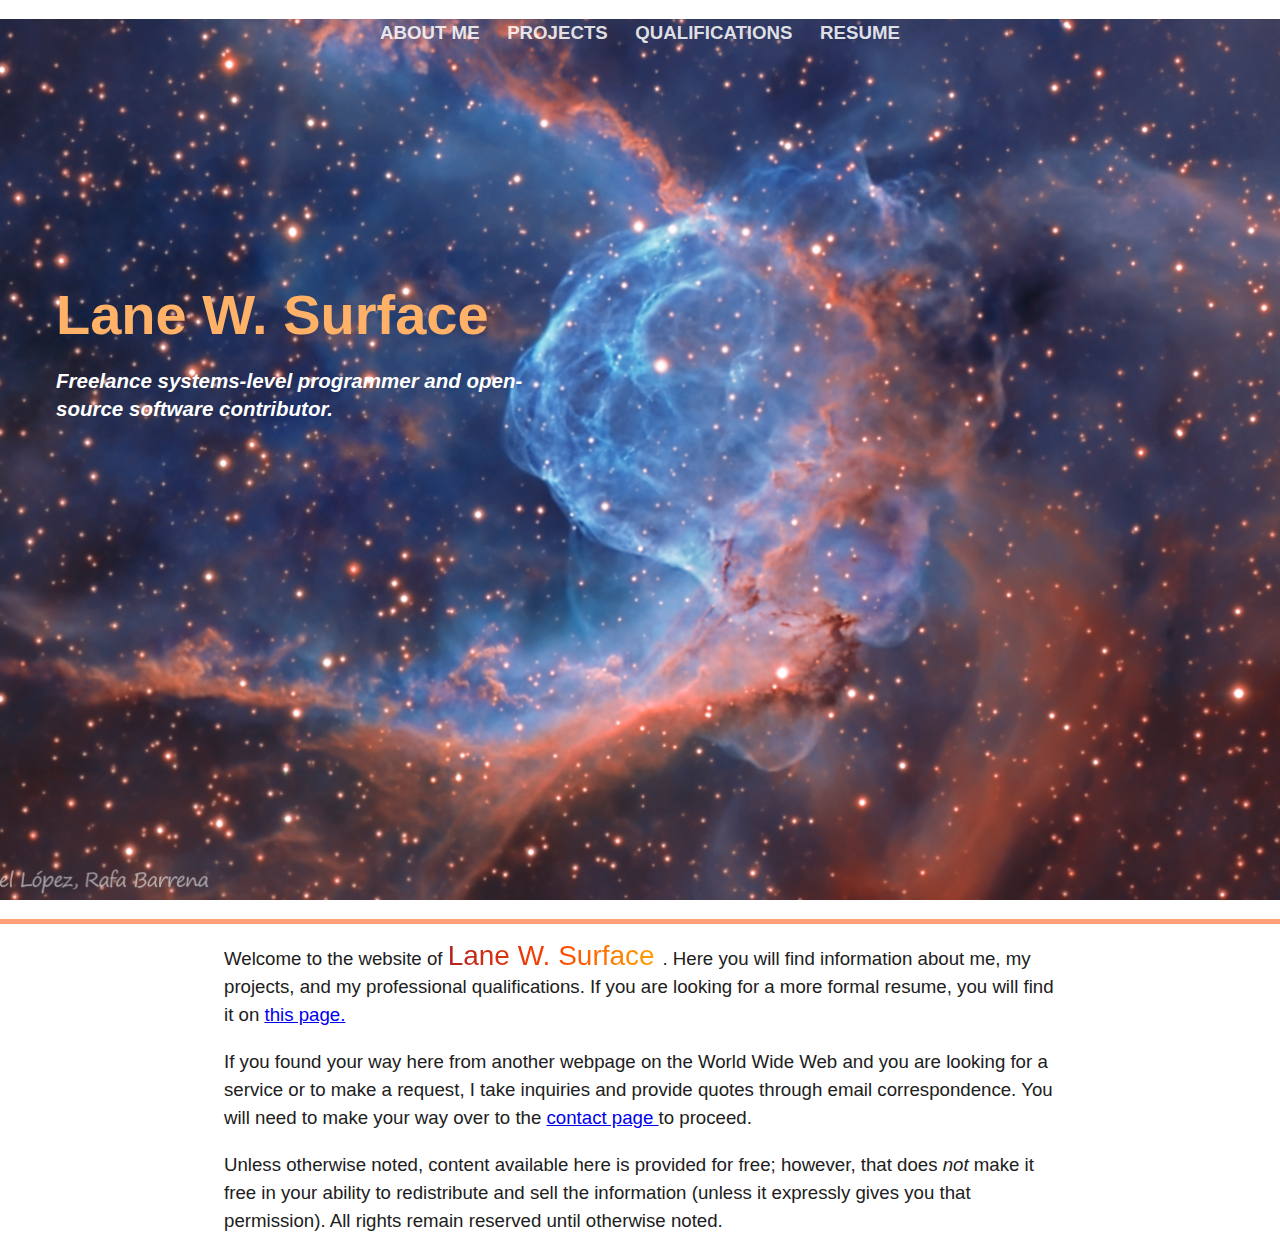
==== public/index.html @ 0f28eced "Full-screen landing page" ====
<!DOCTYPE html>
<html>
  <head>
    <title>Lane W. Surface</title>
    <link rel="stylesheet" href="style.css" type="text/css">
  </head>
  <body>
    <header>
      <div id="header-links">
        <a class="header-link"
          href="about.html">
          About me
        </a>
        <a class="header-link"
          href="#projects">
          Projects
        </a>
        <a class="header-link"
          href="#qualifications">
          Qualifications
        </a>
        <a class="header-link"
          href="resume.html">
          Resume
        </a>
        </div>
      <!-- <img src="../images/header-photo.jpg"
           id="header-photo"> -->

      <div id="header-info">
        <h1 class="header-special">
          Lane W. Surface
        </h1>
        <h4 class="special-sub">
          Freelance systems-level programmer and open-source software
          contributor.
        </h4>
      </div>
    </header>
    <div id="content">
      <p>
        Welcome to the website of
        <span class="important-body-text">
          Lane W. Surface
        </span>
        .

        Here you will find information about me, my projects, and my
        professional qualifications. If you are looking for a more formal
        resume, you will find it on
        <a href="resume.html">
          this page.
        </a>
      </p>
      <p>
        If you found your way here from another webpage on the World Wide Web
        and you are looking for a service or to make a request, I take inquiries
        and provide quotes through email correspondence. You will need to
        make your way over to the
        <a href="contact.html">
          contact page
        </a>
        to proceed.
      </p>
      <p>
        Unless otherwise noted, content available here is provided for free;
        however, that does <i>not</i> make it free in your ability to
        redistribute and sell the information (unless it expressly gives you
        that permission). All rights remain reserved until otherwise noted.
      </p>
    </div>
  </body>
</html>
---- public/style.css ----
body {
  /* Default system font stack. */
  font-family: -apple-system,
               BlinkMacSystemFont,
               'Segoe UI',
               Roboto,
               Oxygen,
               Ubuntu,
               Cantarell,
               'Open Sans',
               'Helvetica Neue',
               sans-serif;
  font-size: 14pt;
  line-height: 1.5em;
  color: #202020;
  /* Normalization */
  margin: 0;
  padding: 0;
  box-sizing: border-box;
}

header {
  background: url('../images/nebula.jpg') no-repeat
                                          center
                                          center
                                          fixed;
  background-size: cover;
  height: 100vh;
  border-bottom: 5px solid lightsalmon;
}

#header-links {
  text-align: center;
  margin-top: 1em;
}

.header-link {
  text-transform: uppercase;
  text-decoration: none;
  font-weight: 700;
  color: rgba(255,
             255,
             255,
             0.85);
  margin: auto 0.6em;
}

#header-photo {
  border: 5px solid white;
  border-radius: 3%;
  vertical-align: middle;
}

#header-info {
  width: 40%;
  position: absolute;
  bottom: 50vh;
  left: 3em;
}

.header-text {
  width: 60%;
  font-size: 2.5em;
  line-height: 1.2em;
  font-weight: 500;
  margin: 0 auto;
}

.header-special {
  color: #ffb167;
  font-size: 3em;
}

.special-sub {
  font-size: 1.1em;
  font-style: italic;
  color: #FFFFFF;
}

#content {
  width: 65%;
  margin: auto auto;
}

/* Text which should stand out from the page, but retain some level of
   consistency with that of the body text. */
.important-body-text {
  font-size: 1.5em;
  background-image: linear-gradient(to right,
                                    firebrick,
                                    orangered,
                                    orange);
  -webkit-background-clip: text;
  -webkit-text-fill-color: transparent;
}
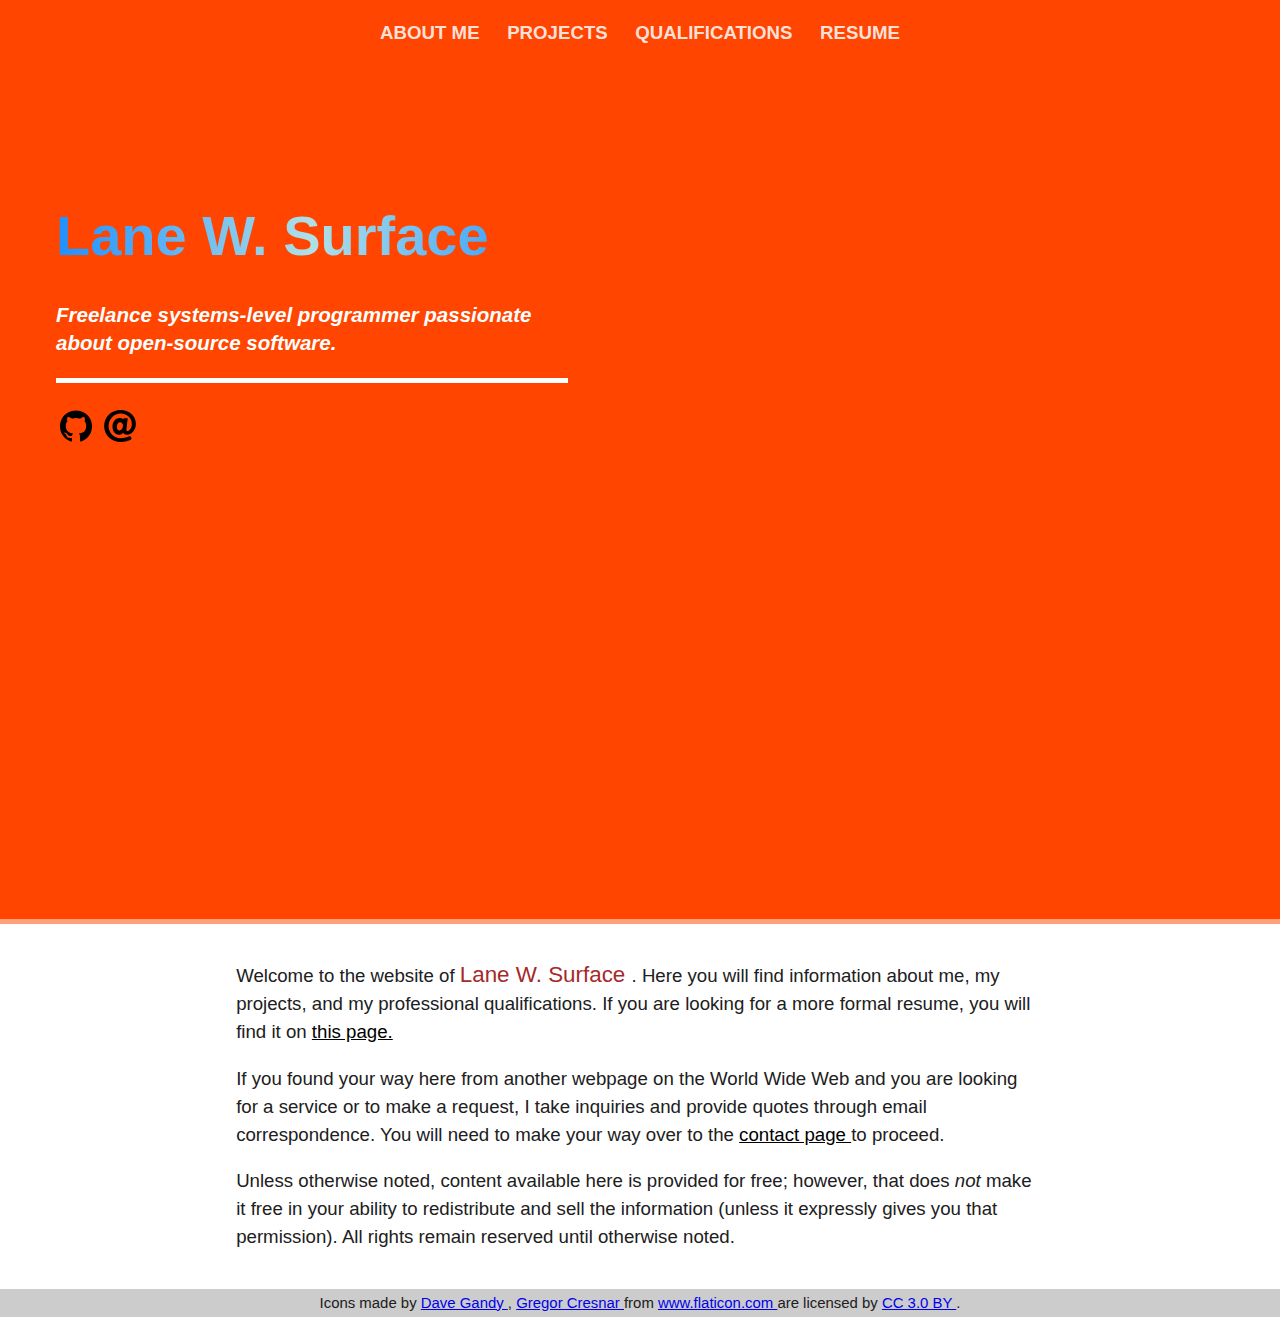
==== commit 006b1f01: "Updates to the landing page and formatting of footer." ====
--- a/public/index.html
+++ b/public/index.html
@@ -32,42 +32,83 @@
           Lane W. Surface
         </h1>
         <h4 class="special-sub">
-          Freelance systems-level programmer and open-source software
-          contributor.
+          Freelance systems-level programmer passionate about open-source
+          software.
         </h4>
+        <div id="social-media-links">
+          <a href="https://github.com/lanesurface"
+             class="social-media-link">
+            <img src="../images/github-icon.svg"
+                 width="32px"
+                 alt="GitHub">
+          </a>
+          <a href="mailto:surfacelane@gmail.com"
+             class="social-media-link">
+            <img src="../images/email-icon.svg"
+                 width="32px"
+                 alt="Email">
+          </a>
+        </div>
       </div>
     </header>
-    <div id="content">
-      <p>
-        Welcome to the website of
-        <span class="important-body-text">
-          Lane W. Surface
-        </span>
-        .
+    <div id="page-body">
+      <div id="content">
+        <p>
+          Welcome to the website of
+          <span class="important-body-text">
+            Lane W. Surface
+          </span>
+          .
 
-        Here you will find information about me, my projects, and my
-        professional qualifications. If you are looking for a more formal
-        resume, you will find it on
-        <a href="resume.html">
-          this page.
+          Here you will find information about me, my projects, and my
+          professional qualifications. If you are looking for a more formal
+          resume, you will find it on
+          <a href="resume.html">
+            this page.
+          </a>
+        </p>
+        <p>
+          If you found your way here from another webpage on the World Wide Web
+          and you are looking for a service or to make a request, I take inquiries
+          and provide quotes through email correspondence. You will need to
+          make your way over to the
+          <a href="contact.html">
+            contact page
+          </a>
+          to proceed.
+        </p>
+        <p>
+          Unless otherwise noted, content available here is provided for free;
+          however, that does <i>not</i> make it free in your ability to
+          redistribute and sell the information (unless it expressly gives you
+          that permission). All rights remain reserved until otherwise noted.
+        </p>
+      </div>
+    </div>
+    <footer>
+      <div id="cc-attributions">
+        Icons made by
+        <a href="https://www.flaticon.com/authors/dave-gandy"
+           title="Dave Gandy">
+             Dave Gandy
         </a>
-      </p>
-      <p>
-        If you found your way here from another webpage on the World Wide Web
-        and you are looking for a service or to make a request, I take inquiries
-        and provide quotes through email correspondence. You will need to
-        make your way over to the
-        <a href="contact.html">
-          contact page
+        ,
+        <a href="https://www.flaticon.com/authors/gregor-cresnar"
+           title="Gregor Cresnar">
+             Gregor Cresnar
         </a>
-        to proceed.
-      </p>
-      <p>
-        Unless otherwise noted, content available here is provided for free;
-        however, that does <i>not</i> make it free in your ability to
-        redistribute and sell the information (unless it expressly gives you
-        that permission). All rights remain reserved until otherwise noted.
-      </p>
-    </div>
+        from
+        <a href="https://www.flaticon.com/"
+           title="Flaticon">
+             www.flaticon.com
+        </a>
+        are licensed by
+        <a href="http://creativecommons.org/licenses/by/3.0/"
+           title="Creative Commons BY 3.0"
+           target="_blank">
+             CC 3.0 BY
+        </a>.
+      </div>
+    </footer>
   </body>
 </html>
--- a/public/style.css
+++ b/public/style.css
@@ -1,3 +1,9 @@
+html {
+  /* The background for the header is set here instead, since setting it in the
+     header element itself seems to create padding issues. */
+  background-color: orangered;
+}
+
 body {
   /* Default system font stack. */
   font-family: -apple-system,
@@ -20,11 +26,6 @@
 }
 
 header {
-  background: url('../images/nebula.jpg') no-repeat
-                                          center
-                                          center
-                                          fixed;
-  background-size: cover;
   height: 100vh;
   border-bottom: 5px solid lightsalmon;
 }
@@ -67,14 +68,38 @@
 }
 
 .header-special {
-  color: #ffb167;
   font-size: 3em;
+  line-height: 1em;
+  background-image: linear-gradient(to right,
+                                    dodgerblue,
+                                    powderblue,
+                                    dodgerblue);
+  background-clip: text;
+  -webkit-background-clip: text;
+  -webkit-text-fill-color: transparent;
 }
 
 .special-sub {
   font-size: 1.1em;
   font-style: italic;
   color: #FFFFFF;
+  padding-bottom: 1em;
+  border-bottom: 5px solid white;
+}
+
+#social-media-links {
+  /* CENTERING??? */
+  margin: 0 auto;
+}
+
+.social-media-link {
+  display: inline-block;
+  margin: 0 0.2em;
+}
+
+#page-body {
+  background-color: white;
+  padding: 1em;
 }
 
 #content {
@@ -82,14 +107,24 @@
   margin: auto auto;
 }
 
+#content a {
+  color: black;
+  transition: color 0.5s;
+}
+
+#content a:hover {
+  color: purple;
+}
+
 /* Text which should stand out from the page, but retain some level of
    consistency with that of the body text. */
 .important-body-text {
-  font-size: 1.5em;
-  background-image: linear-gradient(to right,
-                                    firebrick,
-                                    orangered,
-                                    orange);
-  -webkit-background-clip: text;
-  -webkit-text-fill-color: transparent;
+  font-size: 1.2em;
+  color: brown;
 }
+
+footer {
+  background-color: #CCCCCC;
+  text-align: center;
+  font-size: 0.8em;
+}
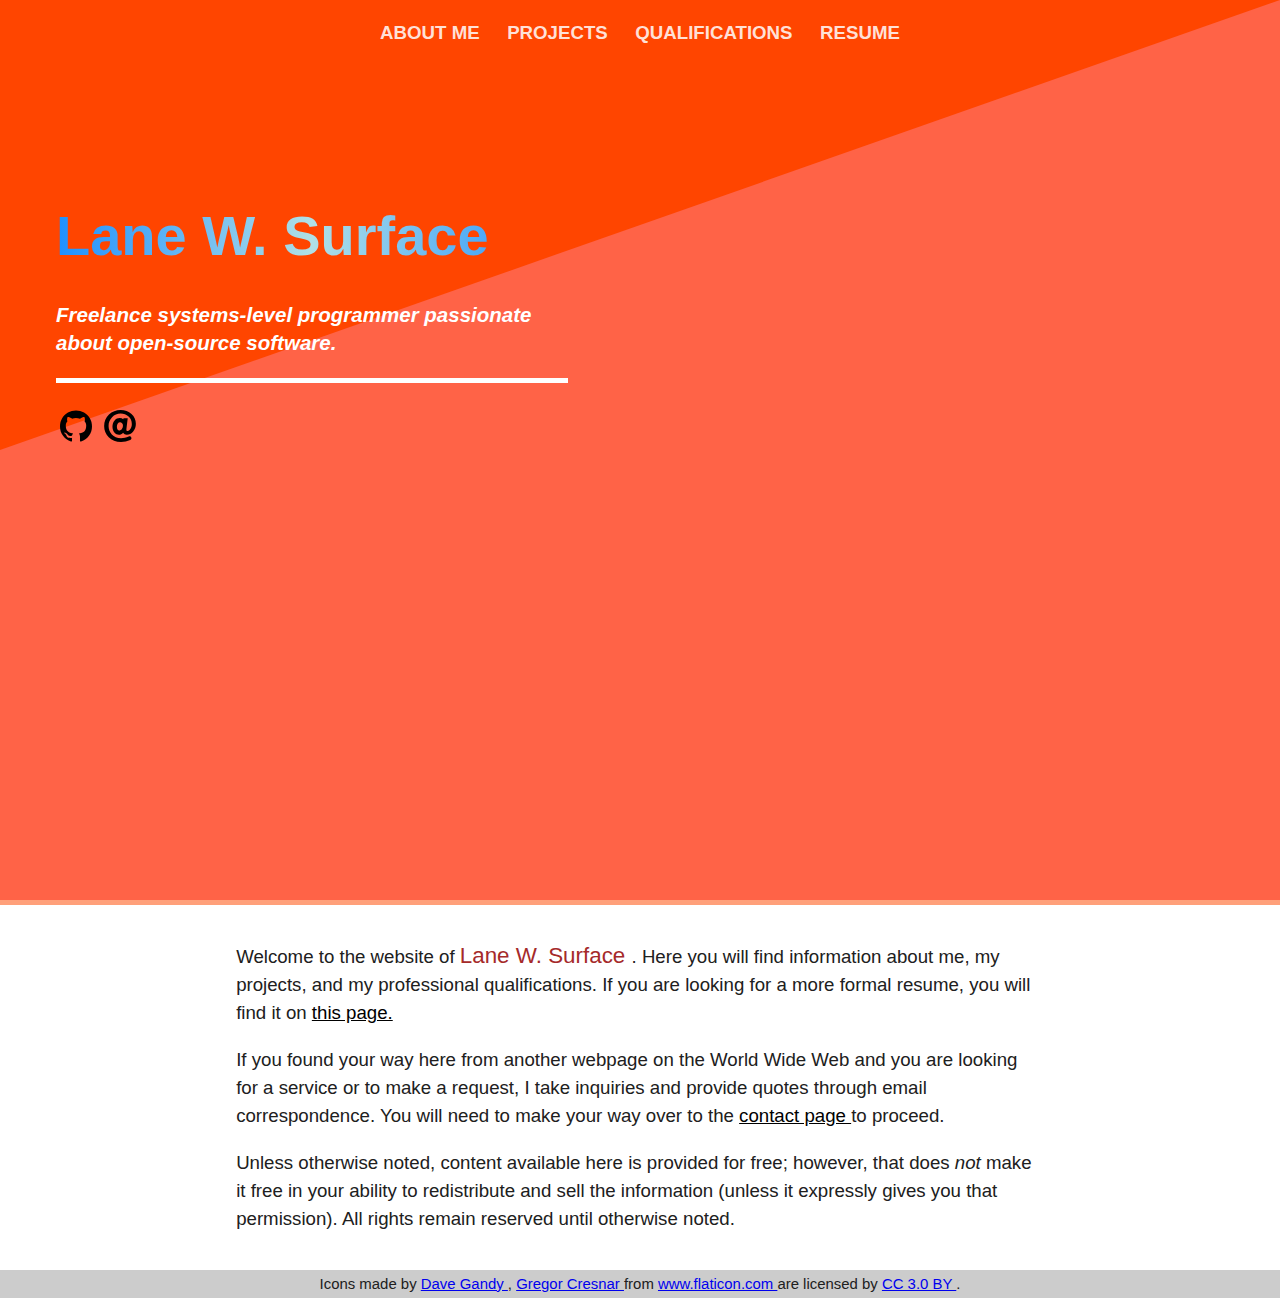
==== commit 2f18fa7e: "Make dual-color background for landing page." ====
--- a/public/index.html
+++ b/public/index.html
@@ -6,6 +6,7 @@
   </head>
   <body>
     <header>
+      <div id="landing-bg"></div>
       <div id="header-links">
         <a class="header-link"
           href="about.html">
@@ -23,10 +24,7 @@
           href="resume.html">
           Resume
         </a>
-        </div>
-      <!-- <img src="../images/header-photo.jpg"
-           id="header-photo"> -->
-
+      </div>
       <div id="header-info">
         <h1 class="header-special">
           Lane W. Surface
@@ -45,8 +43,8 @@
           <a href="mailto:surfacelane@gmail.com"
              class="social-media-link">
             <img src="../images/email-icon.svg"
-                 width="32px"
-                 alt="Email">
+                  width="32px"
+                  alt="Email">
           </a>
         </div>
       </div>
--- a/public/style.css
+++ b/public/style.css
@@ -25,14 +25,28 @@
   box-sizing: border-box;
 }
 
+#landing-bg {
+  height: 100vh;
+  clip-path: polygon(100% 0,
+                     100% 100%,
+                     0 100%,
+                     0 50%);
+  background-color: tomato;
+}
+
 header {
+  z-index: 1;
   height: 100vh;
   border-bottom: 5px solid lightsalmon;
 }
 
 #header-links {
-  text-align: center;
-  margin-top: 1em;
+  position: absolute;
+  top: 1em;
+  left: 50%;
+  transform: translateX(-50%);
+  -webkit-transform: translateX(-50%);
+  margin: auto;
 }
 
 .header-link {
@@ -44,12 +58,11 @@
              255,
              0.85);
   margin: auto 0.6em;
+  transition: border 300ms;
 }
 
-#header-photo {
-  border: 5px solid white;
-  border-radius: 3%;
-  vertical-align: middle;
+.header-link:hover {
+  border-bottom: 5px solid white;
 }
 
 #header-info {
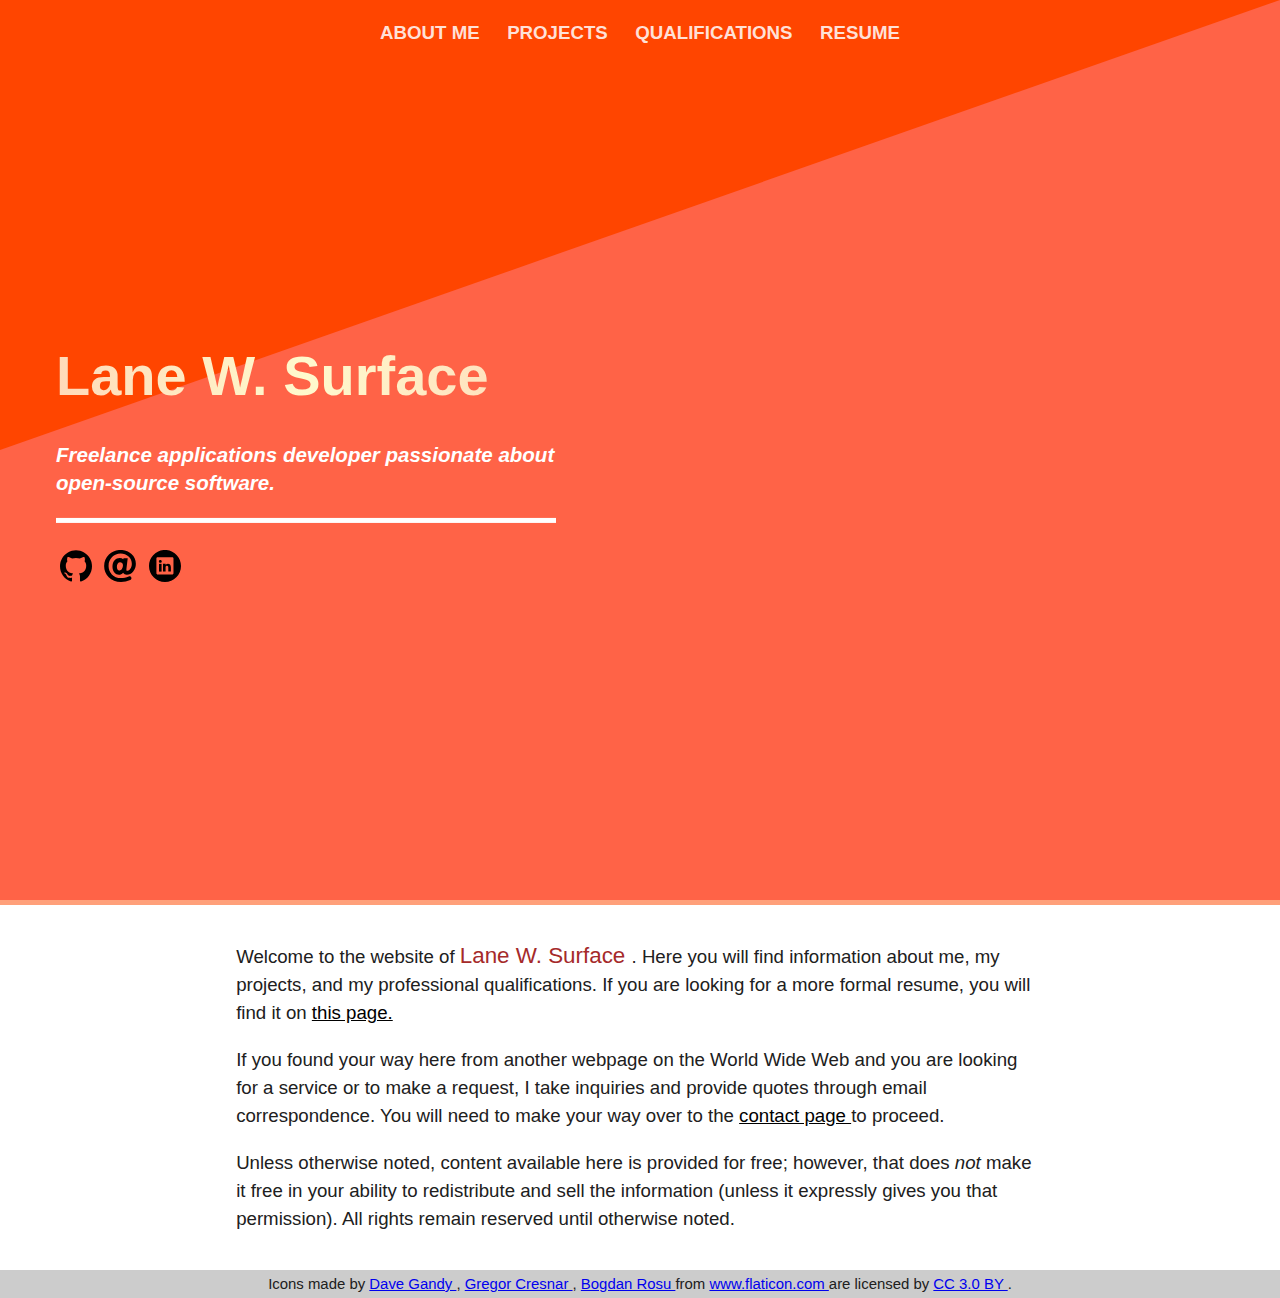
==== commit e5c5ea4e: "Add LinkedIn and scale icons upon hovering." ====
--- a/public/index.html
+++ b/public/index.html
@@ -30,21 +30,27 @@
           Lane W. Surface
         </h1>
         <h4 class="special-sub">
-          Freelance systems-level programmer passionate about open-source
+          Freelance applications developer passionate about open-source
           software.
         </h4>
         <div id="social-media-links">
           <a href="https://github.com/lanesurface"
              class="social-media-link">
             <img src="../images/github-icon.svg"
-                 width="32px"
+                 class="link-image"
                  alt="GitHub">
           </a>
           <a href="mailto:surfacelane@gmail.com"
              class="social-media-link">
             <img src="../images/email-icon.svg"
-                  width="32px"
-                  alt="Email">
+                 class="link-image"
+                 alt="Email">
+          </a>
+          <a href="https://www.linkedin.com/in/lanesurface"
+             class="social-media-link">
+            <img src="../images/linkedin-icon.svg"
+                 class="link-image"
+                 alt="LinkedIn">
           </a>
         </div>
       </div>
@@ -93,7 +99,12 @@
         ,
         <a href="https://www.flaticon.com/authors/gregor-cresnar"
            title="Gregor Cresnar">
-             Gregor Cresnar
+          Gregor Cresnar
+        </a>
+        ,
+        <a href="https://www.flaticon.com/authors/bogdan-rosu"
+           title="Bogdan Rosu">
+          Bogdan Rosu
         </a>
         from
         <a href="https://www.flaticon.com/"
--- a/public/style.css
+++ b/public/style.css
@@ -67,8 +67,10 @@
 
 #header-info {
   width: 40%;
+  max-width: 500px;
   position: absolute;
   bottom: 50vh;
+  transform: translateY(50%);
   left: 3em;
 }
 
@@ -84,9 +86,9 @@
   font-size: 3em;
   line-height: 1em;
   background-image: linear-gradient(to right,
-                                    dodgerblue,
-                                    powderblue,
-                                    dodgerblue);
+                                    peachpuff,
+                                    lemonchiffon,
+                                    peachpuff);
   background-clip: text;
   -webkit-background-clip: text;
   -webkit-text-fill-color: transparent;
@@ -108,6 +110,16 @@
 .social-media-link {
   display: inline-block;
   margin: 0 0.2em;
+}
+
+.link-image {
+  width: 32px;
+  transition: scale 300ms ease-in-out;
+}
+
+.link-image:hover {
+  transform: scale(1.25, 1.25);
+  -webkit-transform: scale(1.25, 1.25);
 }
 
 #page-body {
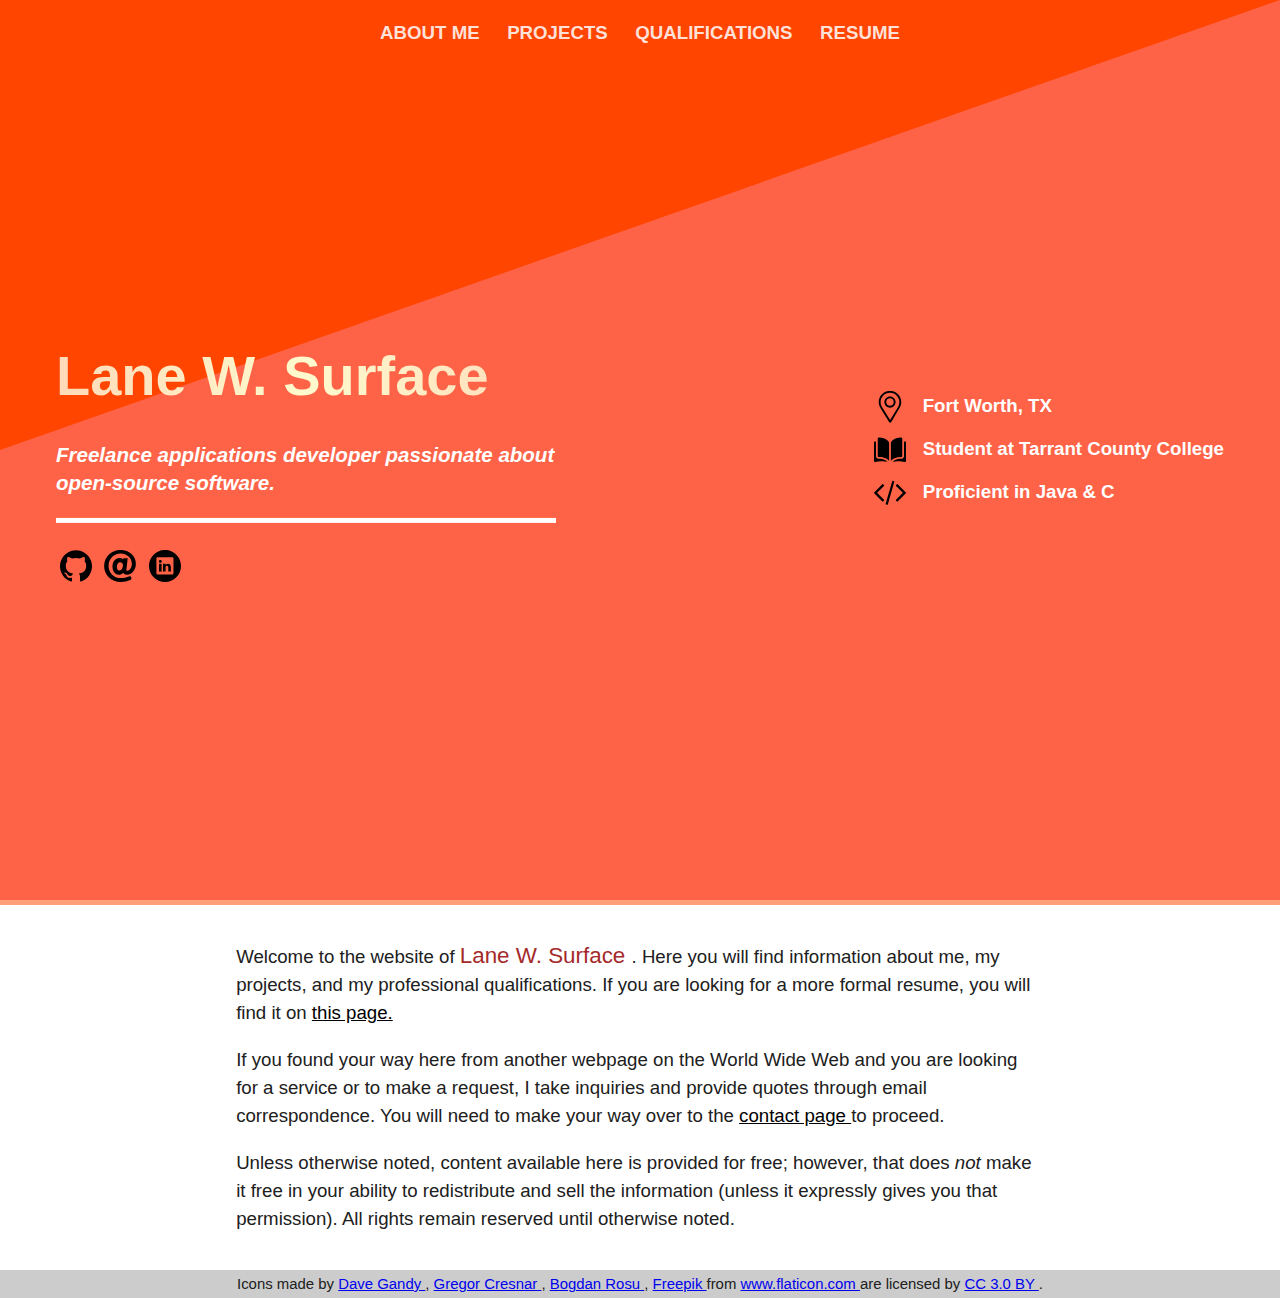
==== commit 49a01cec: "Personal details on landing page." ====
--- a/public/index.html
+++ b/public/index.html
@@ -54,6 +54,25 @@
           </a>
         </div>
       </div>
+      <div id="header-details">
+        <ul>
+          <li>
+            <img src="../images/location-icon.svg"
+                 class="bullet-icon">
+            Fort Worth, TX
+          </li>
+          <li>
+            <img src="../images/school-icon.svg"
+                 class="bullet-icon">
+            Student at Tarrant County College
+          </li>
+          <li>
+            <img src="../images/code-icon.svg"
+                 class="bullet-icon">
+            Proficient in Java & C
+          </li>
+        </ul>
+      </div>
     </header>
     <div id="page-body">
       <div id="content">
@@ -106,6 +125,11 @@
            title="Bogdan Rosu">
           Bogdan Rosu
         </a>
+        ,
+        <a href="https://www.freepik.com/"
+           title="Freepik">
+          Freepik
+        </a>
         from
         <a href="https://www.flaticon.com/"
            title="Flaticon">
--- a/public/style.css
+++ b/public/style.css
@@ -54,9 +54,9 @@
   text-decoration: none;
   font-weight: 700;
   color: rgba(255,
-             255,
-             255,
-             0.85);
+              255,
+              255,
+              0.85);
   margin: auto 0.6em;
   transition: border 300ms;
 }
@@ -122,6 +122,30 @@
   -webkit-transform: scale(1.25, 1.25);
 }
 
+#header-details {
+  position: absolute;
+  right: 3em;
+  bottom: 50vh;
+  transform: translateY(50%);
+  -webkit-transform: translateY(50%);
+}
+
+#header-details > ul {
+  list-style: none;
+}
+
+#header-details ul li {
+  margin: 0.6em auto;
+  color: white;
+  font-weight: 600;
+}
+
+.bullet-icon {
+  width: 32px;
+  margin-right: 0.6em;
+  vertical-align: middle;
+}
+
 #page-body {
   background-color: white;
   padding: 1em;
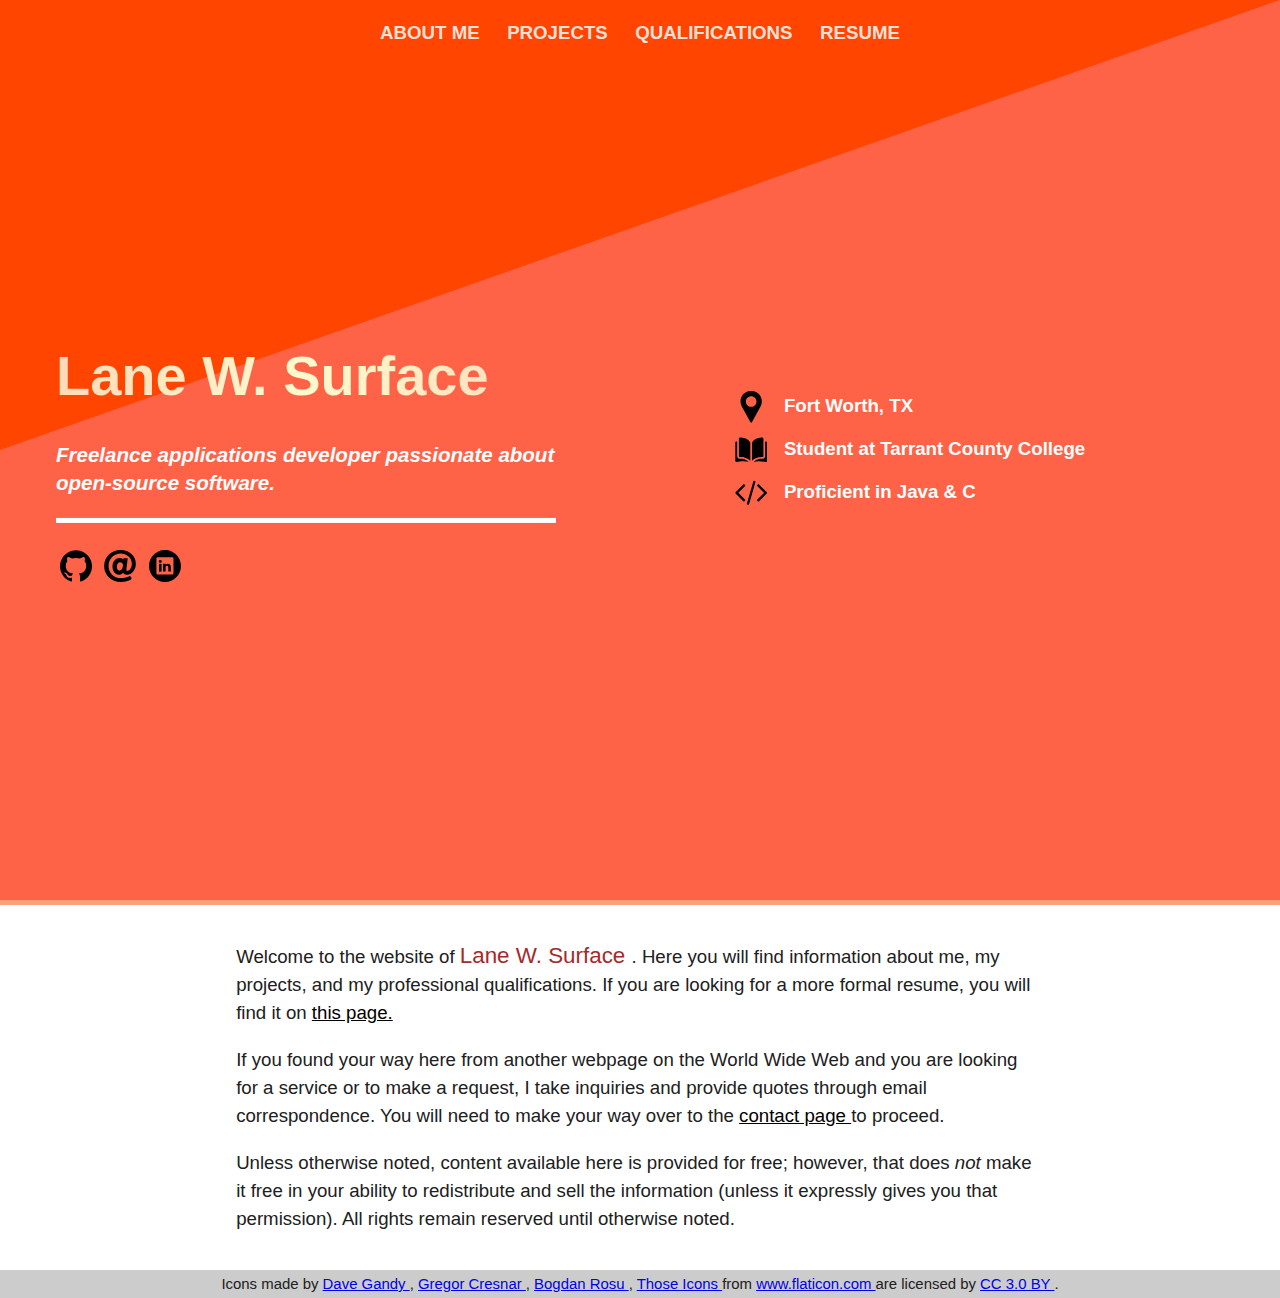
==== commit be0f7bce: "Translate the details to be centered on right half of page." ====
--- a/public/index.html
+++ b/public/index.html
@@ -126,9 +126,9 @@
           Bogdan Rosu
         </a>
         ,
-        <a href="https://www.freepik.com/"
-           title="Freepik">
-          Freepik
+        <a href="https://www.flaticon.com/authors/those-icons"
+           title="Those Icons">
+          Those Icons
         </a>
         from
         <a href="https://www.flaticon.com/"
--- a/public/style.css
+++ b/public/style.css
@@ -124,10 +124,10 @@
 
 #header-details {
   position: absolute;
-  right: 3em;
+  right: 0;
   bottom: 50vh;
-  transform: translateY(50%);
-  -webkit-transform: translateY(50%);
+  transform: translate(-50%, 50%);
+  -webkit-transform: translate(-50%, 50%);
 }
 
 #header-details > ul {
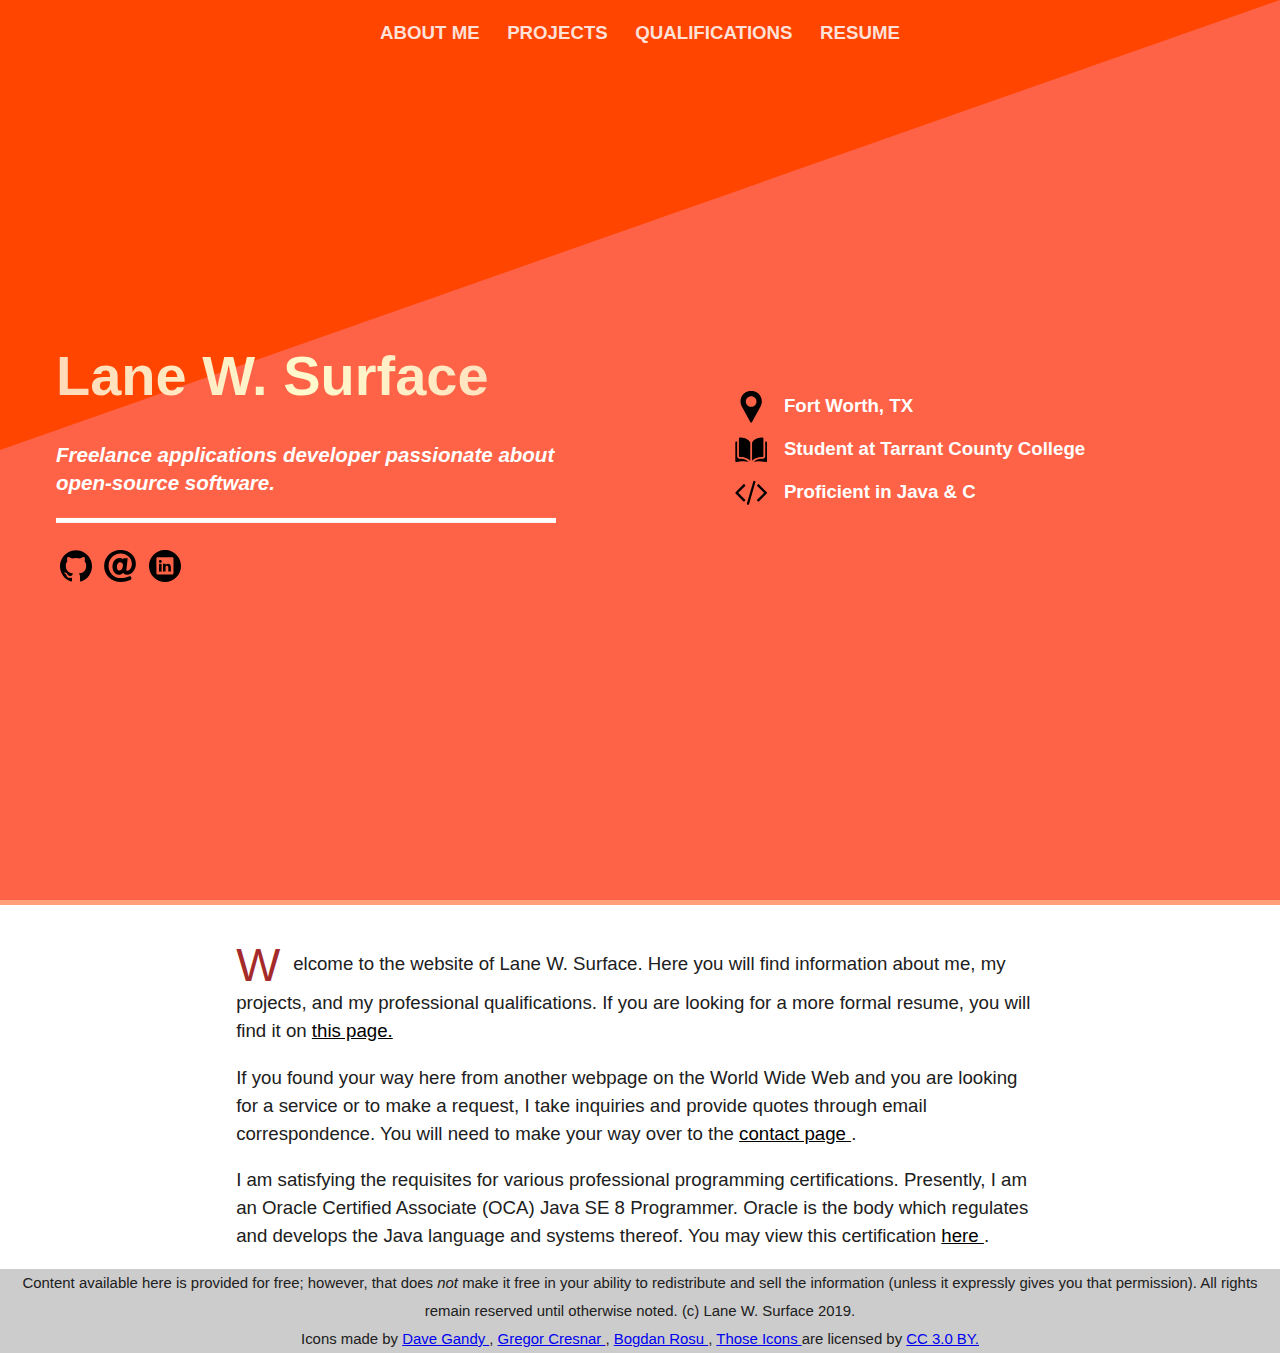
==== commit 64dc3f32: "Update some content and formatting." ====
--- a/public/index.html
+++ b/public/index.html
@@ -13,7 +13,7 @@
           About me
         </a>
         <a class="header-link"
-          href="#projects">
+          href="https://github.com/lanesurface?tab=repositories">
           Projects
         </a>
         <a class="header-link"
@@ -21,7 +21,8 @@
           Qualifications
         </a>
         <a class="header-link"
-          href="resume.html">
+           href="../st-content/resume.pdf"
+           target="_blank">
           Resume
         </a>
       </div>
@@ -34,20 +35,17 @@
           software.
         </h4>
         <div id="social-media-links">
-          <a href="https://github.com/lanesurface"
-             class="social-media-link">
+          <a href="https://github.com/lanesurface">
             <img src="../images/github-icon.svg"
                  class="link-image"
                  alt="GitHub">
           </a>
-          <a href="mailto:surfacelane@gmail.com"
-             class="social-media-link">
+          <a href="mailto:surfacelane@gmail.com">
             <img src="../images/email-icon.svg"
                  class="link-image"
                  alt="Email">
           </a>
-          <a href="https://www.linkedin.com/in/lanesurface"
-             class="social-media-link">
+          <a href="https://www.linkedin.com/in/lanesurface">
             <img src="../images/linkedin-icon.svg"
                  class="link-image"
                  alt="LinkedIn">
@@ -77,16 +75,15 @@
     <div id="page-body">
       <div id="content">
         <p>
-          Welcome to the website of
           <span class="important-body-text">
-            Lane W. Surface
+            W
           </span>
-          .
-
+          elcome to the website of Lane W. Surface.
           Here you will find information about me, my projects, and my
           professional qualifications. If you are looking for a more formal
           resume, you will find it on
-          <a href="resume.html">
+          <a href="../st-content/resume.pdf"
+             target="_blank">
             this page.
           </a>
         </p>
@@ -98,17 +95,27 @@
           <a href="contact.html">
             contact page
           </a>
-          to proceed.
+          .
         </p>
-        <p>
-          Unless otherwise noted, content available here is provided for free;
-          however, that does <i>not</i> make it free in your ability to
-          redistribute and sell the information (unless it expressly gives you
-          that permission). All rights remain reserved until otherwise noted.
-        </p>
+        <div id="qualifications">
+          I am satisfying the requisites for various professional programming
+          certifications. Presently, I am an Oracle Certified Associate (OCA)
+          Java SE 8 Programmer. Oracle is the body which regulates and develops
+          the Java language and systems thereof. You may view this certification
+          <a href="https://www.youracclaim.com/badges/02d40254-47ed-45eb-a63c-8002116c48bf">
+            here
+          </a>
+          .
+        </div>
       </div>
     </div>
     <footer>
+      <div>
+        Content available here is provided for free; however, that does
+        <i>not</i> make it free in your ability to redistribute and sell the
+        information (unless it expressly gives you that permission). All rights
+        remain reserved until otherwise noted. (c) Lane W. Surface 2019.
+      </div>
       <div id="cc-attributions">
         Icons made by
         <a href="https://www.flaticon.com/authors/dave-gandy"
@@ -130,17 +137,12 @@
            title="Those Icons">
           Those Icons
         </a>
-        from
-        <a href="https://www.flaticon.com/"
-           title="Flaticon">
-             www.flaticon.com
-        </a>
         are licensed by
         <a href="http://creativecommons.org/licenses/by/3.0/"
            title="Creative Commons BY 3.0"
            target="_blank">
-             CC 3.0 BY
-        </a>.
+             CC 3.0 BY.
+        </a>
       </div>
     </footer>
   </body>
--- a/public/style.css
+++ b/public/style.css
@@ -102,12 +102,7 @@
   border-bottom: 5px solid white;
 }
 
-#social-media-links {
-  /* CENTERING??? */
-  margin: 0 auto;
-}
-
-.social-media-link {
+#social-media-links > a {
   display: inline-block;
   margin: 0 0.2em;
 }
@@ -165,10 +160,10 @@
   color: purple;
 }
 
-/* Text which should stand out from the page, but retain some level of
-   consistency with that of the body text. */
 .important-body-text {
-  font-size: 1.2em;
+  font-size: 2.5em;
+  line-height: 1em;
+  vertical-align:middle;
   color: brown;
 }
 
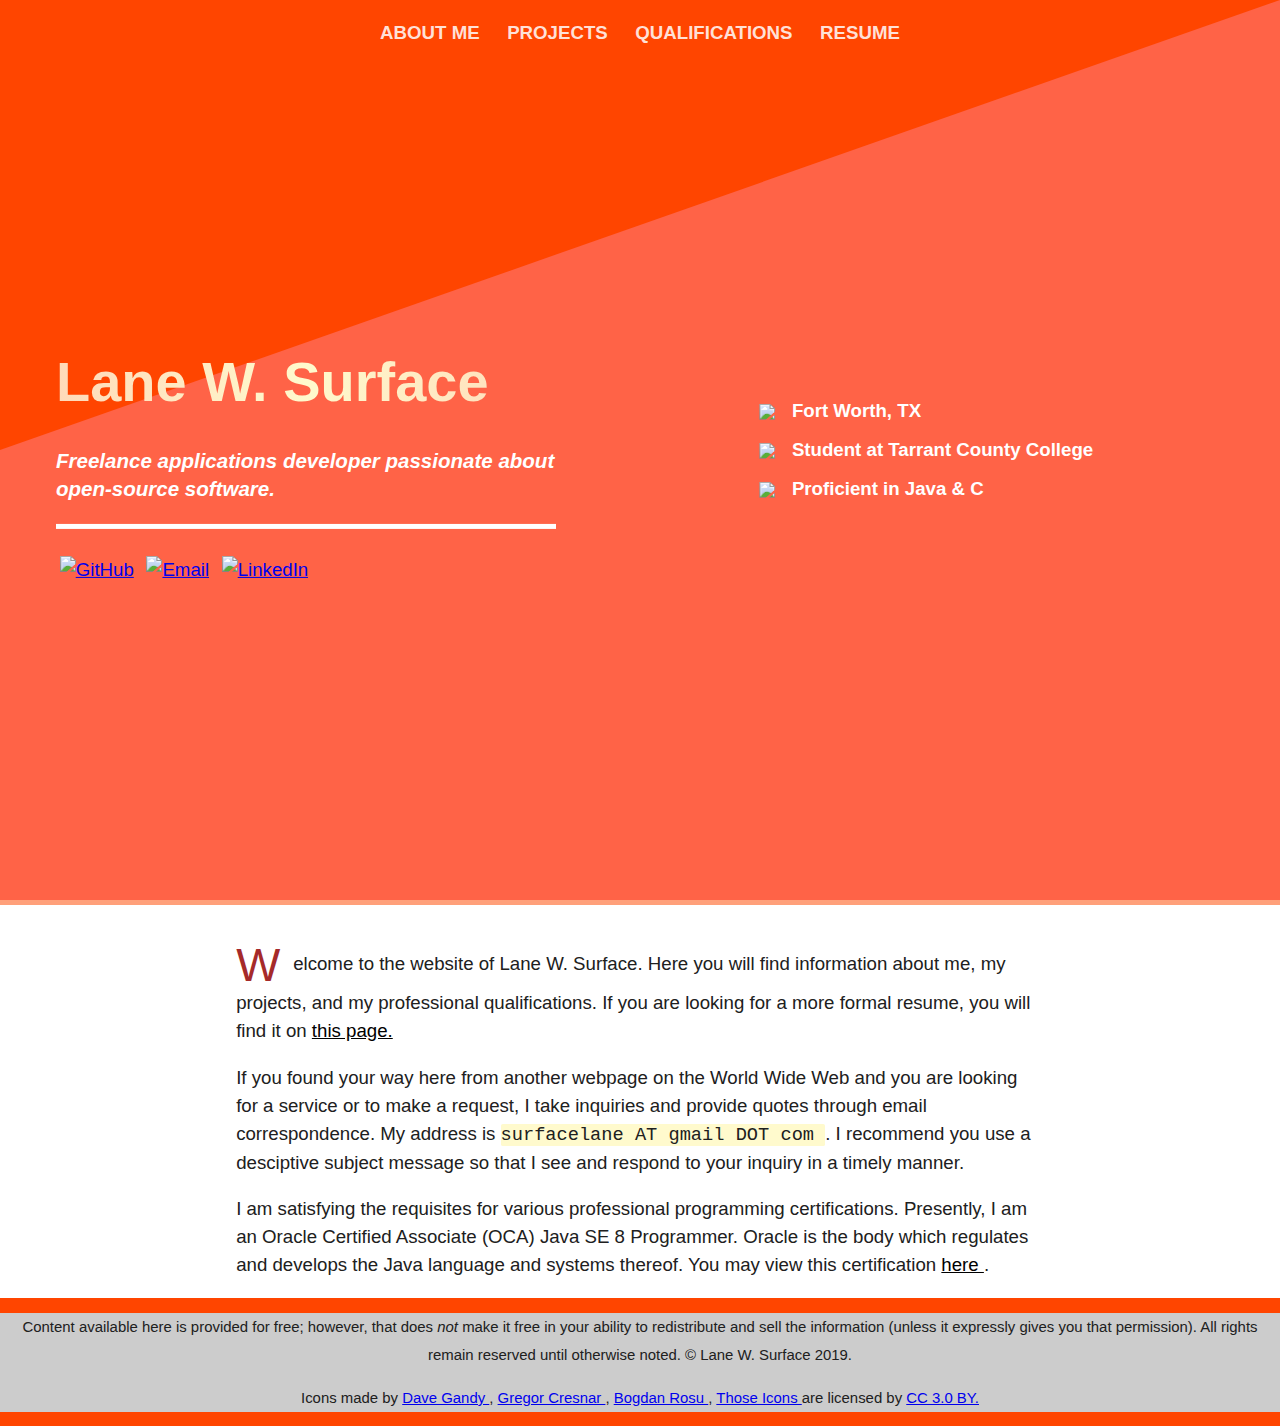
==== commit cefc9bed: "Update links to reflect change in directory structure." ====
--- a/public/index.html
+++ b/public/index.html
@@ -21,7 +21,7 @@
           Qualifications
         </a>
         <a class="header-link"
-           href="../st-content/resume.pdf"
+           href="st-content/resume.pdf"
            target="_blank">
           Resume
         </a>
@@ -36,17 +36,17 @@
         </h4>
         <div id="social-media-links">
           <a href="https://github.com/lanesurface">
-            <img src="../images/github-icon.svg"
+            <img src="images/github-icon.svg"
                  class="link-image"
                  alt="GitHub">
           </a>
           <a href="mailto:surfacelane@gmail.com">
-            <img src="../images/email-icon.svg"
+            <img src="images/email-icon.svg"
                  class="link-image"
                  alt="Email">
           </a>
           <a href="https://www.linkedin.com/in/lanesurface">
-            <img src="../images/linkedin-icon.svg"
+            <img src="images/linkedin-icon.svg"
                  class="link-image"
                  alt="LinkedIn">
           </a>
@@ -55,17 +55,17 @@
       <div id="header-details">
         <ul>
           <li>
-            <img src="../images/location-icon.svg"
+            <img src="images/location-icon.svg"
                  class="bullet-icon">
             Fort Worth, TX
           </li>
           <li>
-            <img src="../images/school-icon.svg"
+            <img src="images/school-icon.svg"
                  class="bullet-icon">
             Student at Tarrant County College
           </li>
           <li>
-            <img src="../images/code-icon.svg"
+            <img src="images/code-icon.svg"
                  class="bullet-icon">
             Proficient in Java & C
           </li>
@@ -82,7 +82,7 @@
           Here you will find information about me, my projects, and my
           professional qualifications. If you are looking for a more formal
           resume, you will find it on
-          <a href="../st-content/resume.pdf"
+          <a href="st-content/resume.pdf"
              target="_blank">
             this page.
           </a>
@@ -90,12 +90,12 @@
         <p>
           If you found your way here from another webpage on the World Wide Web
           and you are looking for a service or to make a request, I take inquiries
-          and provide quotes through email correspondence. You will need to
-          make your way over to the
-          <a href="contact.html">
-            contact page
-          </a>
-          .
+          and provide quotes through email correspondence. My address is
+          <code style="background: lemonchiffon; border-radius: 0.1em;">
+            surfacelane AT gmail DOT com
+          </code>
+          . I recommend you use a desciptive subject message so that I see and
+          respond to your inquiry in a timely manner.
         </p>
         <div id="qualifications">
           I am satisfying the requisites for various professional programming
@@ -111,12 +111,14 @@
     </div>
     <footer>
       <div>
-        Content available here is provided for free; however, that does
-        <i>not</i> make it free in your ability to redistribute and sell the
-        information (unless it expressly gives you that permission). All rights
-        remain reserved until otherwise noted. (c) Lane W. Surface 2019.
-      </div>
-      <div id="cc-attributions">
+        <p>
+          Content available here is provided for free; however, that does
+          <i>not</i> make it free in your ability to redistribute and sell the
+          information (unless it expressly gives you that permission). All
+          rights remain reserved until otherwise noted. &COPY; Lane W.
+          Surface 2019.
+        </p>
+        <p>
         Icons made by
         <a href="https://www.flaticon.com/authors/dave-gandy"
            title="Dave Gandy">
@@ -143,6 +145,7 @@
            target="_blank">
              CC 3.0 BY.
         </a>
+        </p>
       </div>
     </footer>
   </body>
